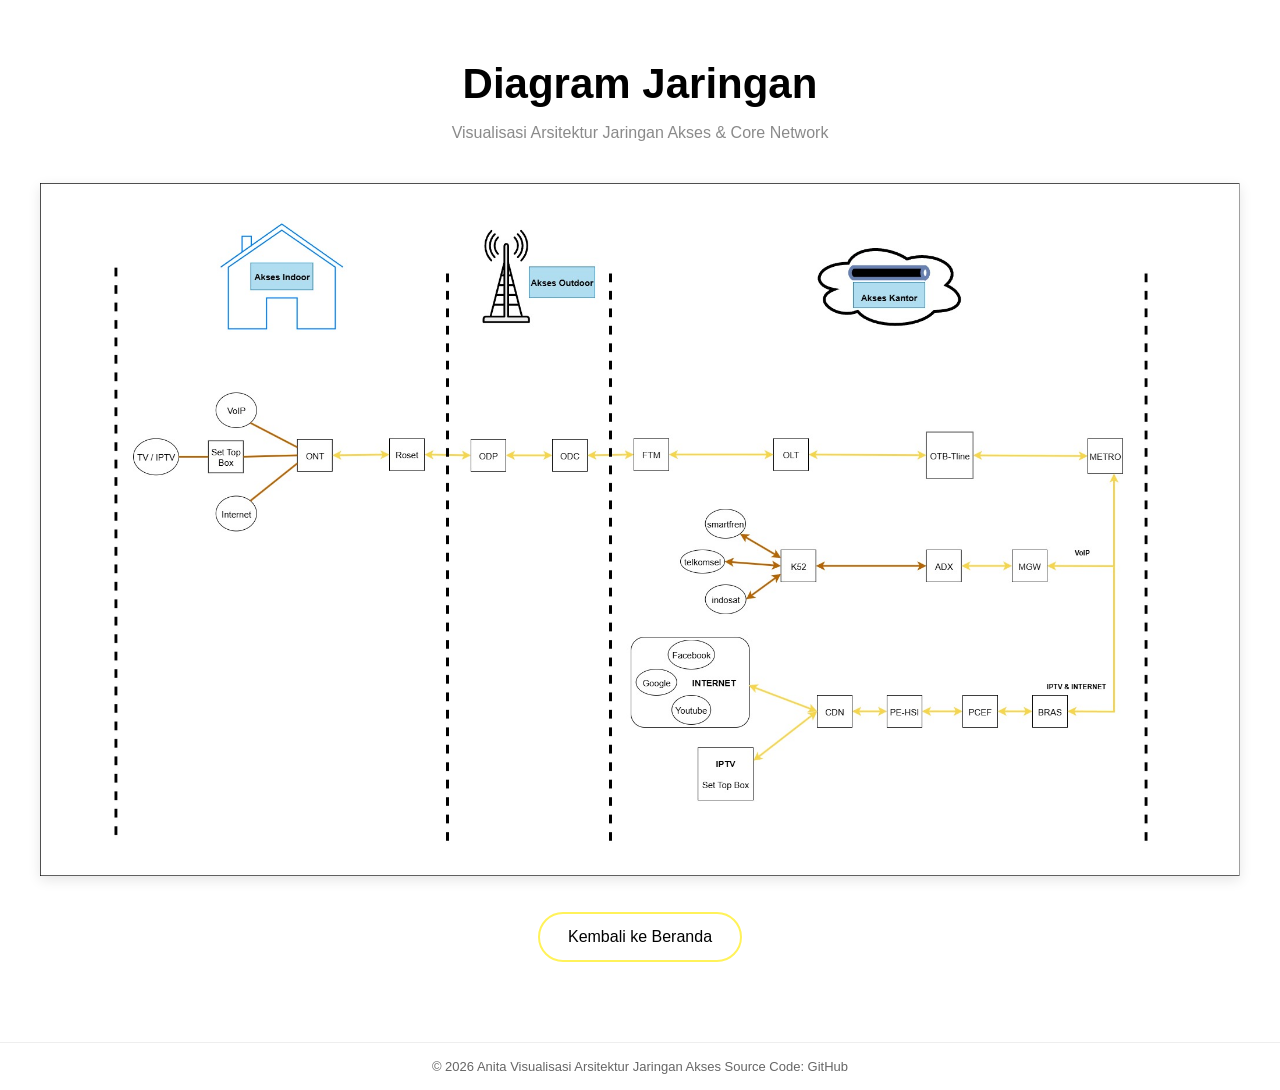
==== diagram.html @ a2c51fbe "Initial web arsitektur jaringan" ====
<!DOCTYPE html>
<html lang="id">
<head>
  <meta charset="UTF-8">
  <meta name="viewport" content="width=device-width, initial-scale=1">
  <title>Diagram Jaringan</title>
  <link rel="stylesheet" href="style.css">
</head>
<body>

  <main class="container">
    <h1>Diagram Jaringan</h1>

    <p class="subtitle">
      Visualisasi Arsitektur Jaringan Akses & Core Network
    </p>

    <img 
      src="assets/images/diagram-jaringan.jpg" 
      alt="Diagram Jaringan" 
      class="diagram-img"
    >

    <br><br>

    <a href="index.html" class="btn btn-outline">
      Kembali ke Beranda
    </a>
  </main>

  <footer>
    © 2026 Anita Visualisasi Arsitektur Jaringan Akses Source Code: GitHub
  </footer>

</body>
</html>
---- style.css ----
* {
  margin: 0;
  padding: 0;
  box-sizing: border-box;
  font-family: 'Segoe UI', sans-serif;
}

body {
  min-height: 100vh;
  display: flex;
  flex-direction: column;
}

/* MAIN */
.container {
  flex: 1;
  display: flex;
  flex-direction: column;
  justify-content: center;
  align-items: center;
  padding-bottom: 80px; /* biar gak nempel footer */
  text-align: center;
}

h1 {
  font-size: 42px;
  font-weight: 700;
  margin-bottom: 16px;
  margin-top: 60px;
}

.subtitle {
  color: #8a8a8a;
  font-size: 16px;
  margin-bottom: 36px;
}

/* BUTTON */
.button-group {
  display: flex;
  gap: 20px;
}

.btn {
  padding: 14px 28px;
  border-radius: 30px;
  text-decoration: none;
  font-size: 16px;
  font-weight: 500;
  transition: 0.3s;
}

.btn-primary {
  background: #fff25a;
  color: #000;
}

.btn-primary:hover {
  background: #f0e600;
}

.btn-outline {
  border: 2px solid #fff25a;
  color: #000;
}

.btn-outline:hover {
  background: #fff25a;
}

/* FOOTER */
footer {
  text-align: center;
  font-size: 13px;
  color: #666;
  padding: 16px 0;
  border-top: 1px solid #eee;
}

/* DIAGRAM IMAGE */
.diagram-img {
  width: 100%;
  max-width: 1200px;
  margin-top: 5px;
  border-radius: 0px;
  box-shadow: 0 4px 12px rgba(0,0,0,0.1);
}

/* DEVICE LIST */
.device-list {
  display: grid;
  grid-template-columns: repeat(auto-fit, minmax(260px, 1fr));
  gap: 10px;
  margin-top: 40px;
}

.device-card {
  background: #ffffff;
  padding: 20px;
  border-radius: 12px;
  border: 1px solid #e5e7eb;
  text-align: left;
}

.device-card h3 {
  margin-bottom: 8px;
}

/* SYSTEM SECTION */
.system-section {
  margin-top: 5px;
}

.system-section h2 {
  text-align: left;
  margin-bottom: 20px;
  font-size: 26px;
}
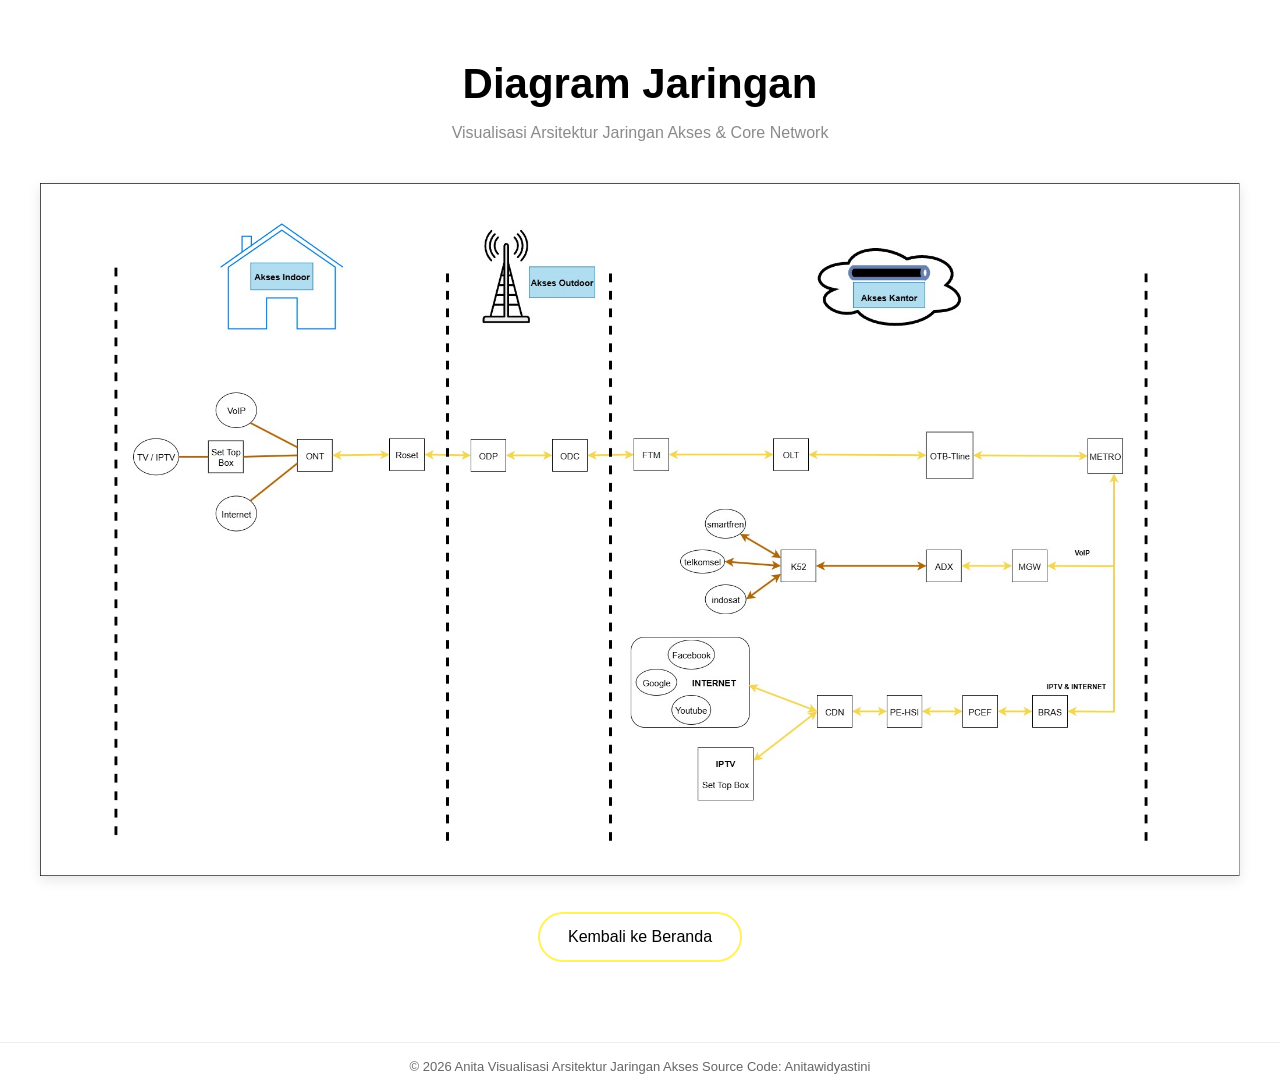
==== commit d75e13e9: "Update footer information" ====
--- a/diagram.html
+++ b/diagram.html
@@ -29,7 +29,7 @@
   </main>
 
   <footer>
-    © 2026 Anita Visualisasi Arsitektur Jaringan Akses Source Code: GitHub
+    © 2026 Anita Visualisasi Arsitektur Jaringan Akses Source Code: Anitawidyastini
   </footer>
 
 </body>
